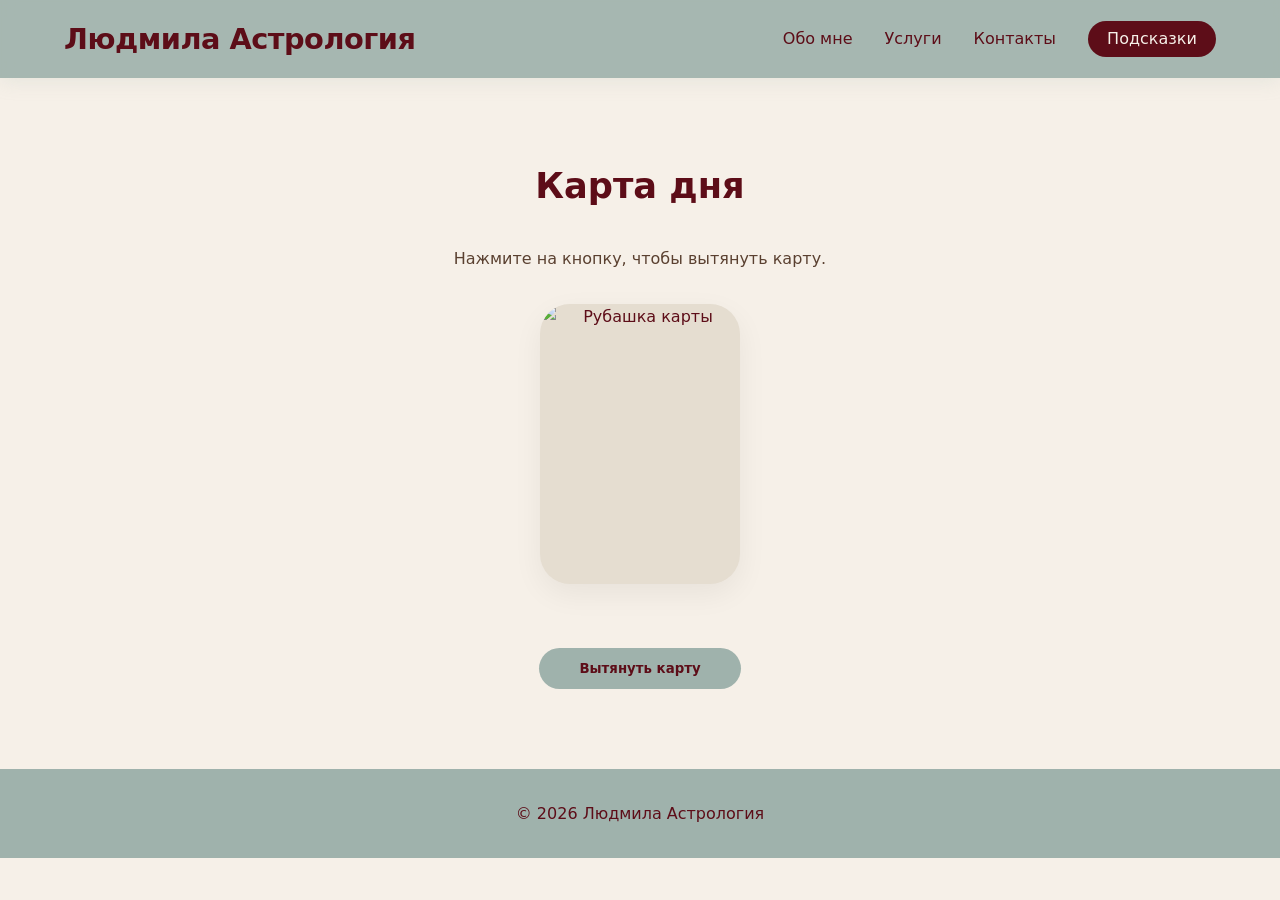
==== card-of-day.html @ da6b6409 "Edit 1" ====
<!DOCTYPE html>
<html lang="ru">
<head>
  <meta charset="UTF-8" />
  <meta name="viewport" content="width=device-width, initial-scale=1.0" />
  <title>Карта дня — Людмила Астрология</title>
  <link rel="stylesheet" href="style.css" />
  <link rel="icon" href="data:image/svg+xml,<svg xmlns=%22http://www.w3.org/2000/svg%22 viewBox=%220 0 100 100%22><text y=%22.9em%22 font-size=%2290%22>✨</text></svg>">
</head>
<body>

  <header class="header">
    <div class="container header__inner">
      <a href="index.html" class="logo">Людмила Астрология</a>
      <nav class="nav">
        <a href="index.html#about">Обо мне</a>
        <a href="index.html#services">Услуги</a>
        <a href="index.html#contacts">Контакты</a>
        <a href="functions.html" class="nav-functions">Подсказки</a>
      </nav>
    </div>
  </header>

  <main>
    <section class="section card-day-container">
      <div class="container">
        <h2>Карта дня</h2>
        <p class="hint-text">Нажмите на кнопку, чтобы вытянуть карту.</p>
        <div id="cardDisplay" class="card-display">
          <img src="images/tarot_card_back.png" alt="Рубашка карты" class="card-back">
        </div>
        <p id="cardMeaning" class="card-day-meaning"></p>
        <button onclick="drawCard()" class="btn-primary draw-btn">Вытянуть карту</button>
      </div>
    </section>
  </main>

  <footer class="footer">
    <div class="container">
      <p>© 2026 Людмила Астрология</p>
    </div>
  </footer>

  <script src="js/cards.js"></script>
  <script src="js/card.js"></script>
</body>
</html>
---- style.css ----
/* ===== БАЗА ===== */
* {
  margin: 0;
  padding: 0;
  box-sizing: border-box;
  font-family: system-ui, -apple-system, 'Segoe UI', Roboto, serif;
}

html {
  scroll-behavior: smooth;
}

body {
  background: #F6F0E8;
  color: #5d0d18;
  line-height: 1.6;
}

.container {
  max-width: 1200px;
  margin: 0 auto;
  padding: 0 1.5rem;
}

/* ===== ШАПКА ===== */
.header {
  position: sticky;
  top: 0;
  background: rgba(159, 178, 172, 0.92);
  backdrop-filter: blur(8px);
  box-shadow: 0 2px 20px rgba(159, 178, 172, 0.2);
  padding: 1rem 0;
  z-index: 100;
}

.header__inner {
  display: flex;
  justify-content: space-between;
  align-items: center;
  flex-wrap: wrap;
}

.logo {
  font-size: 1.8rem;
  font-weight: 700;
  color: #5d0d18;
  text-decoration: none;
  letter-spacing: -0.5px;
}

.nav {
  display: flex;
  gap: 2rem;
  flex-wrap: wrap;
  align-items: center;
}

.nav a {
  text-decoration: none;
  color: #5d0d18;
  font-weight: 500;
  font-size: 1rem;
  transition: color 0.2s;
}

.nav a:hover {
  color: #7a4a4a;
}

.nav-functions {
  background: #5d0d18;
  color: #F6F0E8 !important;
  padding: 0.3rem 1.2rem;
  border-radius: 30px;
  transition: background 0.2s;
}
.nav-functions:hover {
  background: #7a1a2a !important;
  color: #F6F0E8 !important;
}

/* ===== СЕКЦИИ ===== */
.section {
  padding: 5rem 0;
}

.section h2 {
  font-size: 2.2rem;
  font-weight: 600;
  text-align: center;
  margin-bottom: 2rem;
  color: #5d0d18;
}

.subtitle-text {
  text-align: center;
  color: #5A4030;
  margin-bottom: 3rem;
}

.hint-text {
  color: #5A4030;
  text-align: center;
}

/* ===== ОБО МНЕ ===== */
.about__inner {
  display: flex;
  align-items: center;
  gap: 4rem;
  flex-wrap: wrap;
}

.about__text {
  flex: 1 1 300px;
}

.about__text h1 {
  font-size: 3rem;
  font-weight: 700;
  color: #5d0d18;
  margin-bottom: 0.5rem;
}

.about__text .subtitle {
  font-size: 1.3rem;
  color: #9fb2ac;
  margin-bottom: 1.5rem;
}

.about__text p {
  margin-bottom: 1rem;
  color: #5d0d18;
}

.btn-primary {
  display: inline-block;
  background: #9fb2ac;
  color: #5d0d18;
  padding: 0.8rem 2.5rem;
  border-radius: 40px;
  text-decoration: none;
  font-weight: 600;
  transition: background 0.3s;
  margin-top: 0.5rem;
  border: none;
  cursor: pointer;
}

.btn-primary:hover {
  background: #8aa39c;
}

.about__photo {
  flex: 0 0 220px;
}

.about-photo-img {
  width: 220px;
  height: 220px;
  object-fit: cover;
  border-radius: 50%;
  box-shadow: 0 20px 40px rgba(0, 0, 0, 0.05);
}

/* ===== УСЛУГИ ===== */
.services {
  background: #EDE5D9;
}

.services__grid {
  display: grid;
  grid-template-columns: repeat(auto-fit, minmax(240px, 1fr));
  gap: 2rem;
}

.service-card {
  background: #FCF9F5;
  padding: 2rem 1.5rem;
  border-radius: 32px;
  text-align: center;
  box-shadow: 0 8px 24px rgba(0, 0, 0, 0.04);
  transition: transform 0.2s;
}

.service-card:hover {
  transform: translateY(-8px);
}

.service-card h3 {
  font-size: 1.5rem;
  margin-bottom: 1rem;
  color: #5d0d18;
}

.service-card p {
  color: #5d0d18;
}

.price {
  color: #9fb2ac;
  font-weight: 600;
}

.note {
  color: #5d0d18;
  font-weight: 500;
}

/* ===== КАТЕГОРИИ УСЛУГ (свёрнутые) ===== */
.category {
  margin-bottom: 3rem;
}

details.category summary {
  font-size: 1.8rem;
  font-weight: 600;
  color: #5d0d18;
  text-align: center;
  cursor: pointer;
  padding: 0.5rem 2rem;
  display: inline-block;
  border-bottom: 2px solid #9fb2ac;
  margin: 0 auto 1.5rem;
  list-style: none;
  transition: opacity 0.2s;
}

details.category summary:hover {
  opacity: 0.7;
}

details.category summary::after {
  content: " ▾";
  font-size: 1.2rem;
  color: #9fb2ac;
}

details.category[open] summary::after {
  content: " ▴";
}

details.category .services__grid {
  margin-top: 1rem;
}

/* ===== ПРИМЕЧАНИЕ ОБ ОПЛАТЕ ===== */
.payment-note {
  text-align: center;
  margin-top: 3rem;
  padding: 1.5rem;
  background: #FCF9F5;
  border-radius: 32px;
  box-shadow: 0 8px 24px rgba(0, 0, 0, 0.04);
}

.payment-note p {
  color: #5d0d18;
  font-weight: 500;
  font-size: 1.1rem;
}

/* ===== КОНТАКТЫ ===== */
.contacts {
  text-align: center;
  background: #F6F0E8;
}

.contacts p {
  max-width: 600px;
  margin: 0 auto 2rem;
}

.contacts__links {
  display: flex;
  justify-content: center;
  gap: 2.5rem;
  flex-wrap: wrap;
}

.contact-item {
  font-size: 1.2rem;
  text-decoration: none;
  color: #5d0d18;
  font-weight: 500;
  padding: 0.5rem 1.2rem;
  border-radius: 40px;
  background: #E3DCD0;
  transition: background 0.2s;
}

.contact-item:hover {
  background: #D1C7B8;
}

/* ===== ФУТЕР ===== */
.footer {
  background: #9fb2ac;
  color: #5d0d18;
  padding: 2rem 0;
  text-align: center;
}

/* ===== СТРАНИЦА ПОДСКАЗОК (functions.html) ===== */
.functions-grid {
  display: grid;
  grid-template-columns: repeat(auto-fit, minmax(220px, 1fr));
  gap: 2rem;
  max-width: 900px;
  margin: 0 auto;
}

.func-card {
  background: #FCF9F5;
  padding: 2rem 1.5rem;
  border-radius: 32px;
  text-align: center;
  text-decoration: none;
  color: inherit;
  box-shadow: 0 8px 24px rgba(0, 0, 0, 0.04);
  transition: transform 0.2s, box-shadow 0.2s;
}

.func-card:hover {
  transform: translateY(-6px);
  box-shadow: 0 12px 32px rgba(0, 0, 0, 0.08);
}

.func-card h3 {
  margin-bottom: 0.5rem;
  color: #5d0d18;
}

.func-card p {
  color: #5d0d18;
  font-size: 0.95rem;
}

/* ===== КАРТА ДНЯ ===== */
.card-day-container {
  text-align: center;
}

.card-display {
  margin: 2rem auto;
  background: #E5DDD0;
  width: 200px;
  height: 280px;
  border-radius: 30px;
  display: flex;
  align-items: center;
  justify-content: center;
  box-shadow: 0 10px 30px rgba(0, 0, 0, 0.06);
  overflow: hidden;
}

.card-display img {
  width: 100%;
  height: 100%;
  object-fit: cover;
  border-radius: 30px;
}

.card-day-meaning {
  font-size: 1.2rem;
  color: #5d0d18;
  max-width: 500px;
  margin: 0 auto;
}

.draw-btn {
  margin-top: 2rem;
}

/* ===== КАЛЬКУЛЯТОР ЦИКЛА ===== */
.cycle-calculator .calculator-form {
  max-width: 400px;
  margin: 2rem auto;
  background: #FCF9F5;
  padding: 2rem;
  border-radius: 32px;
  box-shadow: 0 8px 24px rgba(0, 0, 0, 0.04);
}

.form-group {
  margin-bottom: 1.2rem;
}

.form-group label {
  display: block;
  font-weight: 500;
  color: #5d0d18;
  margin-bottom: 0.3rem;
}

.form-group input {
  width: 100%;
  padding: 0.7rem 1rem;
  border: 1px solid #D1C7B8;
  border-radius: 12px;
  font-size: 1rem;
  background: #F6F0E8;
  color: #5d0d18;
}

.form-group input:focus {
  outline: none;
  border-color: #9fb2ac;
  box-shadow: 0 0 0 3px rgba(159, 178, 172, 0.2);
}

.result-box {
  max-width: 500px;
  margin: 0 auto;
  padding: 1.5rem;
  background: #EDE5D9;
  border-radius: 28px;
  box-shadow: 0 6px 20px rgba(0, 0, 0, 0.05);
}

.result-box h3 {
  font-size: 1.4rem;
  color: #5d0d18;
}

.result-box #cycleNumber {
  font-size: 2.5rem;
  font-weight: 700;
  color: #9fb2ac;
}

.result-box #cycleDescription {
  margin-top: 0.5rem;
  color: #5d0d18;
}

.error-message {
  color: #5d0d18;
  font-weight: 500;
  text-align: center;
  margin-top: 1rem;
}

/* ===== РУБАШКА КАРТЫ (общая) ===== */
.card-back {
  width: 100%;
  height: 100%;
  object-fit: cover;
  border-radius: inherit;
}

/* ===== АДАПТИВНОСТЬ ===== */
@media (max-width: 768px) {
  .header__inner {
    flex-direction: column;
    gap: 0.8rem;
  }
  .nav {
    gap: 1.2rem;
    justify-content: center;
  }
  .about__inner {
    flex-direction: column;
    text-align: center;
    gap: 2rem;
  }
  .about__text h1 {
    font-size: 2.4rem;
  }
  .about-photo-img {
    width: 160px;
    height: 160px;
  }
  .section h2 {
    font-size: 1.8rem;
  }
  .contacts__links {
    gap: 1.2rem;
  }
  details.category summary {
    font-size: 1.4rem;
  }
  .card-display {
    width: 160px;
    height: 224px;
  }
  .calculator-form {
    padding: 1.5rem;
  }
}
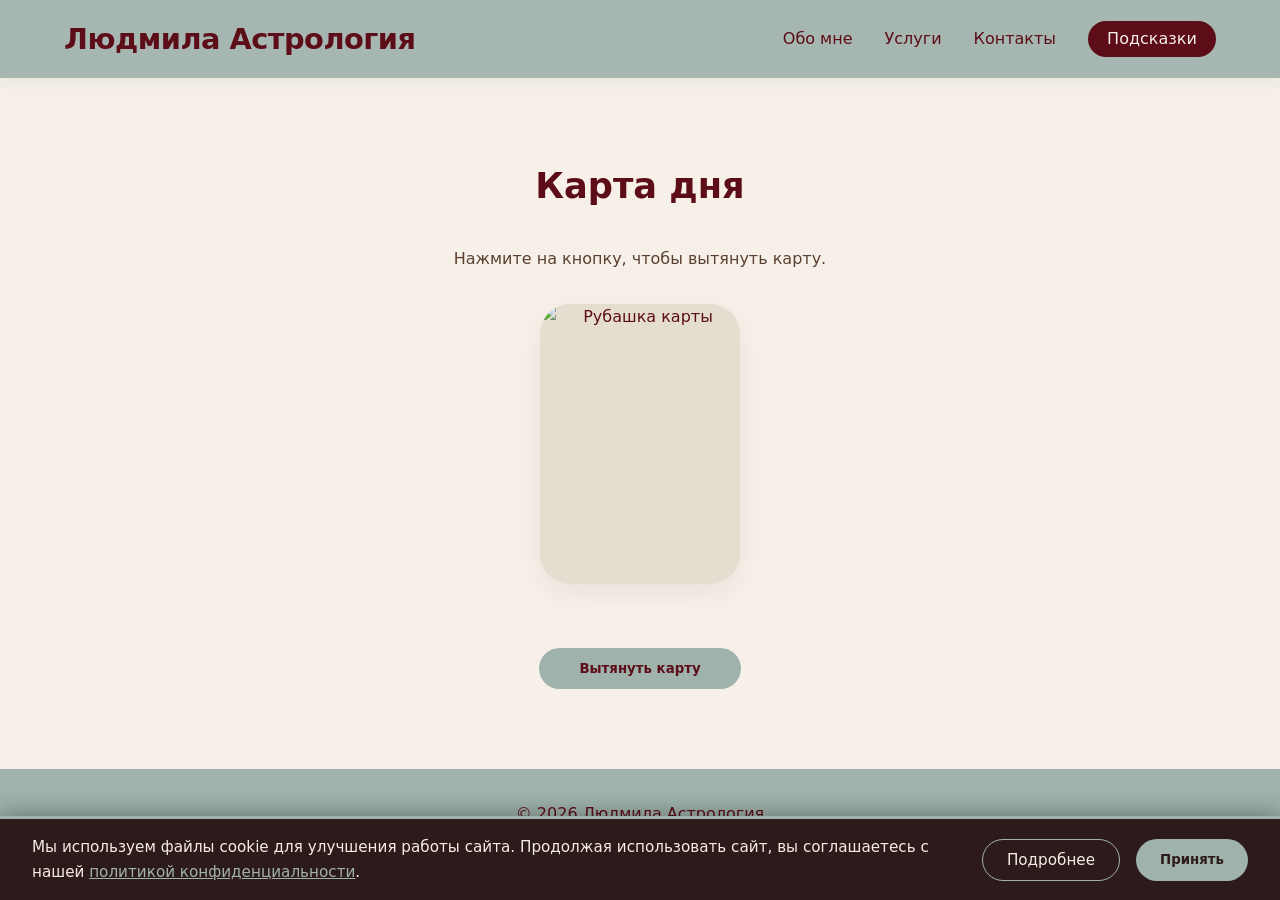
==== commit a38b8530: "Cookie 1" ====
--- a/card-of-day.html
+++ b/card-of-day.html
@@ -5,6 +5,7 @@
   <meta name="viewport" content="width=device-width, initial-scale=1.0" />
   <title>Карта дня — Людмила Астрология</title>
   <link rel="stylesheet" href="style.css" />
+  <link rel="stylesheet" href="privacy/cookie-consent.css" />
   <link rel="icon" href="data:image/svg+xml,<svg xmlns=%22http://www.w3.org/2000/svg%22 viewBox=%220 0 100 100%22><text y=%22.9em%22 font-size=%2290%22>✨</text></svg>">
 </head>
 <body>
@@ -41,6 +42,16 @@
     </div>
   </footer>
 
+  <!-- БАННЕР COOKIE -->
+  <div id="cookie-consent">
+    <p>Мы используем файлы cookie для улучшения работы сайта. Продолжая использовать сайт, вы соглашаетесь с нашей <a href="privacy/privacy.html" target="_blank" style="color:#9fb2ac; text-decoration:underline;">политикой конфиденциальности</a>.</p>
+    <div class="cookie-buttons">
+      <a href="privacy/privacy.html" target="_blank" class="btn-details">Подробнее</a>
+      <button id="accept-cookies" class="btn-accept">Принять</button>
+    </div>
+  </div>
+
+  <script src="privacy/cookie-consent.js"></script>
   <script src="js/cards.js"></script>
   <script src="js/card.js"></script>
 </body>
--- a/privacy/cookie-consent.css
+++ b/privacy/cookie-consent.css
@@ -0,0 +1,81 @@
+#cookie-consent {
+  position: fixed;
+  bottom: 0;
+  left: 0;
+  width: 100%;
+  background: #2d1b1b;
+  color: #f5ede3;
+  padding: 1rem 2rem;
+  box-shadow: 0 -4px 20px rgba(0,0,0,0.3);
+  z-index: 9999;
+  display: flex;
+  flex-wrap: wrap;
+  align-items: center;
+  justify-content: space-between;
+  gap: 1rem;
+  font-size: 0.95rem;
+  border-top: 3px solid #9fb2ac;
+  transform: translateY(0);
+  transition: transform 0.3s ease;
+}
+
+#cookie-consent.hidden {
+  transform: translateY(100%);
+  pointer-events: none;
+}
+
+#cookie-consent p {
+  margin: 0;
+  flex: 1 1 60%;
+}
+
+#cookie-consent .cookie-buttons {
+  display: flex;
+  gap: 1rem;
+  flex-wrap: wrap;
+}
+
+#cookie-consent .btn-accept {
+  background: #9fb2ac;
+  color: #2d1b1b;
+  border: none;
+  padding: 0.5rem 1.5rem;
+  border-radius: 30px;
+  font-weight: 600;
+  cursor: pointer;
+  transition: background 0.2s;
+}
+
+#cookie-consent .btn-accept:hover {
+  background: #7d958e;
+}
+
+#cookie-consent .btn-details {
+  background: transparent;
+  color: #f5ede3;
+  border: 1px solid #9fb2ac;
+  padding: 0.5rem 1.5rem;
+  border-radius: 30px;
+  font-weight: 500;
+  text-decoration: none;
+  transition: background 0.2s;
+}
+
+#cookie-consent .btn-details:hover {
+  background: rgba(159, 178, 172, 0.2);
+}
+
+@media (max-width: 600px) {
+  #cookie-consent {
+    flex-direction: column;
+    text-align: center;
+    padding: 1rem;
+  }
+  #cookie-consent p {
+    flex: 1 1 100%;
+  }
+  #cookie-consent .cookie-buttons {
+    justify-content: center;
+    width: 100%;
+  }
+}
